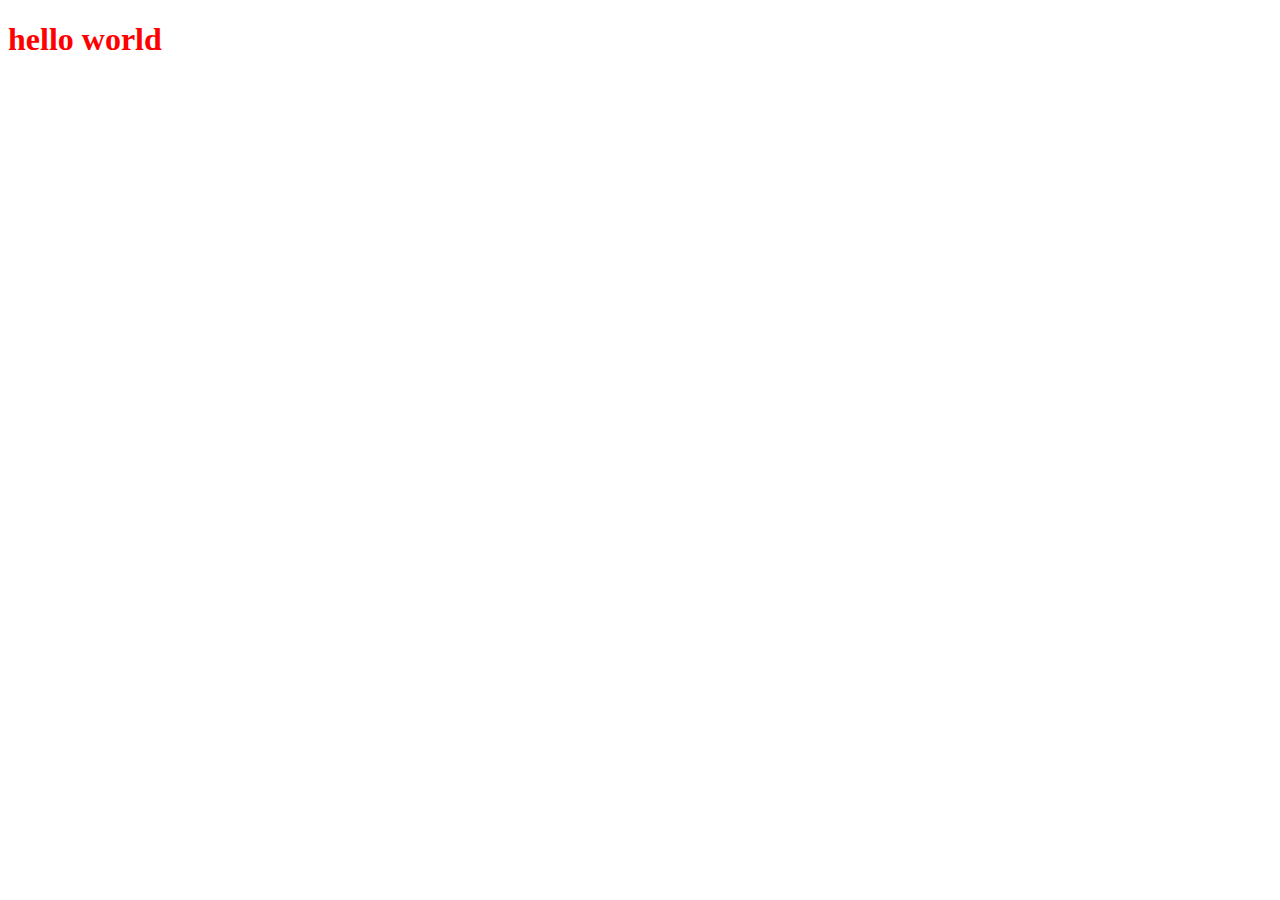
==== index.html @ dcf80837 "remove readme file" ====
<!DOCTYPE html>
<html lang="en">
<head>
    <meta charset="UTF-8">
    <meta name="viewport" content="width=device-width, initial-scale=1.0">
    <meta http-equiv="X-UA-Compatible" content="ie=edge">
    <link rel="stylesheet" href="css/style.css" type="text/css" />
    <title>Document</title>
</head>
<body>
    <h1>hello world</h1>
</body>
</html>
---- css/style.css ----
h1 {
    color: red;
}
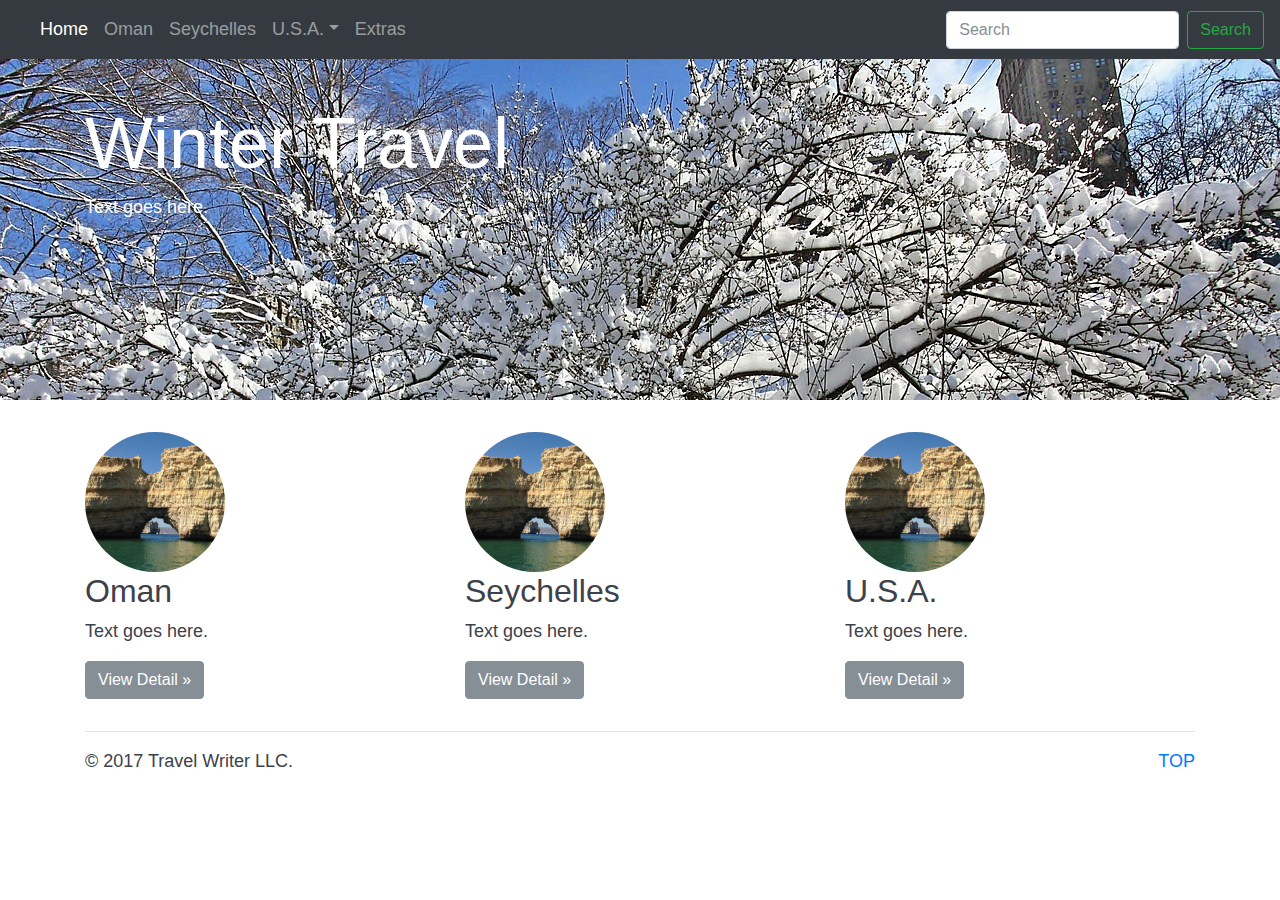
==== commit 604beb34: "initial changes to project" ====
--- a/index.html
+++ b/index.html
@@ -1,13 +1,109 @@
-<!DOCTYPE html>
-<html lang="en">
-<head>
-    <meta charset="UTF-8">
-    <meta name="viewport" content="width=device-width, initial-scale=1.0">
-    <meta http-equiv="X-UA-Compatible" content="ie=edge">
-    <link rel="stylesheet" href="css/style.css" type="text/css" />
-    <title>Document</title>
-</head>
-<body>
-    <h1>hello world</h1>
-</body>
+<!DOCTYPE html>
+<html lang="en">
+    
+    <head>
+        <meta charset="utf-8">
+        <meta name="viewport" content="width=device-width,initial-scale=1 shrink-to-fit=no">
+        <title>Winter Travel</title>
+        <link rel="stylesheet" href="https://maxcdn.bootstrapcdn.com/bootstrap/4.0.0-beta.2/css/bootstrap.min.css" integrity="sha384-PsH8R72JQ3SOdhVi3uxftmaW6Vc51MKb0q5P2rRUpPvrszuE4W1povHYgTpBfshb" crossorigin="anonymous">
+        <link href="css/bootstrap.min.css" rel="stylesheet" type="text/css">
+        <link href="css/style.css" rel="stylesheet" type="text/css">
+    </head>
+    
+    <body>
+        <header>
+            <nav class="navbar navbar-expand-md navbar-dark fixed-top bg-dark">
+                <a class="navbar-brand" href="index.html"></a>
+                <button class="navbar-toggler" type="button" data-toggle="collapse" data-target="#navbarSupportedContent" aria-controls="navbarSupportedContent" aria-expanded="false" aria-label="Toggle navigation">
+                    <span class="navbar-toggler-icon"></span>
+                </button>
+                <div class="collapse navbar-collapse" id="navbarSupportedContent">
+                    <ul class="navbar-nav mr-auto">
+                        <li class="nav-item active">
+                            <a class="nav-link" href="index.html">Home <span class="sr-only">(current)</span></a>
+                        </li>
+                        <li class="nav-item">
+                            <a class="nav-link" href="oman.html">Oman</a>
+                        </li>
+                        <li class="nav-item">
+                        <a class="nav-link" href="seychelles.html">Seychelles</a>
+                        </li>
+                        <li class="nav-item dropdown">
+                            <a class="nav-link dropdown-toggle" href="usa.html" id="navbarDropdown" role="button" data-toggle="dropdown" aria-haspopup="true" aria-expanded="false">U.S.A.</a>
+                            <div class="dropdown-menu" aria-labelledby="navbarDropdown">
+                                <a class="dropdown-item" href="aspen.html">Aspen</a>
+                                <a class="dropdown-item" href="southmainecoast.html">South Maine Coast</a>
+                                </div>
+                        </li>
+                        <li class="nav-item">
+                            <a class="nav-link" href="extras.html">Extras</a>
+                        </li>     
+                    </ul>
+                    <form class="form-inline my-2 my-lg-0">
+                    <input class="form-control mr-sm-2" type="search" placeholder="Search" aria-label="Search">
+                    <button class="btn btn-outline-success my-2 my-sm-0" type="submit">Search</button>
+                    </form>
+                </div>
+            </nav>
+        </header>
+        
+        <main role="main">
+            <!-- Jumbotron Beginning Here -->
+            <div class="jumbotron">
+                <div class="container">
+                    <h1 class="display-3">Winter Travel</h1>
+                    <p>Text goes here.</p>
+                </div>
+            </div>
+            <!-- Ending Here -->
+            
+            <!-- Container Open -->
+            <div class="container">
+                
+                <div class="row">
+                    <div class="col-md-4">
+                        <img class="rounded-circle" src="img/muscat_oman_01.jpg" alt="Generic placeholder image" width="140" height="140">
+                        <h2>Oman</h2>
+                        <p>Text goes here.</p>
+                        <p><a class="btn btn-secondary" href="oman.html" role="button">View Detail &raquo;</a></p>
+                    </div>
+                    <div class="col-md-4">
+                        <img class="rounded-circle" src="img/muscat_oman_01.jpg" alt="Generic placeholder image" width="140" height="140">
+                        <h2>Seychelles</h2>
+                        <p>Text goes here.</p>
+                        <p><a class="btn btn-secondary" href="seychelles.html" role="button">View Detail &raquo;</a></p>
+                    </div>
+                    <div class="col-md-4">
+                        <img class="rounded-circle" src="img/muscat_oman_01.jpg" alt="Generic placeholder image" width="140" height="140">
+                        <h2>U.S.A.</h2>
+                        <p>Text goes here.</p>
+                        <p><a class="btn btn-secondary" href="usa.html" role="button">View Detail &raquo;</a></p>
+                    </div>
+                </div>
+                <hr>
+            </div>
+            <!-- Container Closed -->
+            
+        </main>
+        
+        
+        <footer class="container">
+            <p class="float-right"><a href="#">TOP</a></p>
+            <p>&copy; 2017 Travel Writer LLC.</p>
+        </footer>
+
+
+        
+        
+        <script src="https://code.jquery.com/jquery-3.2.1.slim.min.js" integrity="sha384-KJ3o2DKtIkvYIK3UENzmM7KCkRr/rE9/Qpg6aAZGJwFDMVNA/GpGFF93hXpG5KkN" crossorigin="anonymous"></script>
+        <script src="https://cdnjs.cloudflare.com/ajax/libs/popper.js/1.12.3/umd/popper.min.js" integrity="sha384-vFJXuSJphROIrBnz7yo7oB41mKfc8JzQZiCq4NCceLEaO4IHwicKwpJf9c9IpFgh" crossorigin="anonymous"></script>
+        <script src="https://maxcdn.bootstrapcdn.com/bootstrap/4.0.0-beta.2/js/bootstrap.min.js" integrity="sha384-alpBpkh1PFOepccYVYDB4do5UnbKysX5WZXm3XxPqe5iKTfUKjNkCk9SaVuEZflJ" crossorigin="anonymous"></script>
+        
+        <!--
+        <script src="js/jquery.js"></script>
+        <script src="js/popper.js"></script>
+        <script src="js/bootstrap.js"></script>
+         -->
+        
+    </body>
 </html>--- a/css/style.css
+++ b/css/style.css
@@ -1,3 +1,45 @@
-h1 {
-    color: red;
-}+body {
+    font-family: 'Oswald', sans-serif;
+    font-size: 18px;
+    color: #3d414a;
+    background-color: #ffffff;
+}
+ 
+.jumbotron {
+    background-image: url('../img/winternyc_01.jpg');
+    background-size: cover;
+    color: white;
+    height: 400px;
+    padding-top: 100px;
+}
+
+#dragMe {
+    width: 200px;
+    height: 200px;
+    background: #00f;
+}
+
+#dropHere {
+    width: 400px;
+    height: 400px;
+    background: #f00;
+}
+
+/*.dropped {
+    background: #0f0;
+    font-weight: 900;*/
+}
+
+/*.jumbotron {
+background-image: url('../img/winternyc.jpg');
+
+height: 100%;
+width: 100%;
+background-size: cover;
+}
+
+.jumbotron .container {
+position: relative;
+top:100px;
+}*/
+
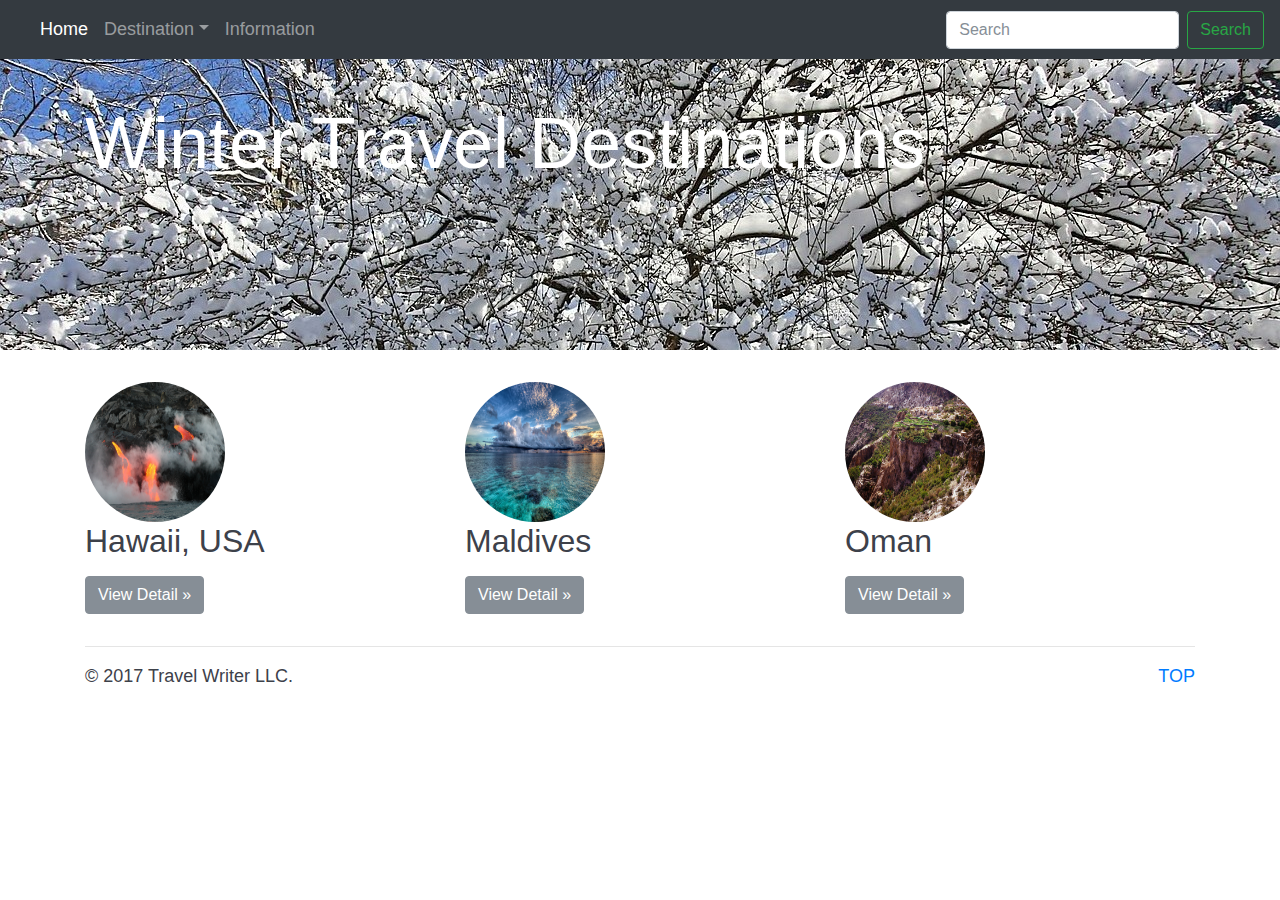
==== commit 73c15b8a: "added text to all files" ====
--- a/index.html
+++ b/index.html
@@ -6,7 +6,9 @@
         <meta name="viewport" content="width=device-width,initial-scale=1 shrink-to-fit=no">
         <title>Winter Travel</title>
         <link rel="stylesheet" href="https://maxcdn.bootstrapcdn.com/bootstrap/4.0.0-beta.2/css/bootstrap.min.css" integrity="sha384-PsH8R72JQ3SOdhVi3uxftmaW6Vc51MKb0q5P2rRUpPvrszuE4W1povHYgTpBfshb" crossorigin="anonymous">
+        <!-- Bootstraps Core CSS -->
         <link href="css/bootstrap.min.css" rel="stylesheet" type="text/css">
+        <!-- Custom Styles  -->
         <link href="css/style.css" rel="stylesheet" type="text/css">
     </head>
     
@@ -22,21 +24,16 @@
                         <li class="nav-item active">
                             <a class="nav-link" href="index.html">Home <span class="sr-only">(current)</span></a>
                         </li>
-                        <li class="nav-item">
-                            <a class="nav-link" href="oman.html">Oman</a>
-                        </li>
-                        <li class="nav-item">
-                        <a class="nav-link" href="seychelles.html">Seychelles</a>
-                        </li>
                         <li class="nav-item dropdown">
-                            <a class="nav-link dropdown-toggle" href="usa.html" id="navbarDropdown" role="button" data-toggle="dropdown" aria-haspopup="true" aria-expanded="false">U.S.A.</a>
+                            <a class="nav-link dropdown-toggle" href="destinations.html" id="navbarDropdown" role="button" data-toggle="dropdown" aria-haspopup="true" aria-expanded="false">Destination</a>
                             <div class="dropdown-menu" aria-labelledby="navbarDropdown">
-                                <a class="dropdown-item" href="aspen.html">Aspen</a>
-                                <a class="dropdown-item" href="southmainecoast.html">South Maine Coast</a>
+                                <a class="dropdown-item" href="hawaii.html">Hawaii, U.S.A.</a>
+                                <a class="dropdown-item" href="maldives.html">Maldives</a>
+                                <a class="dropdown-item" href="oman.html">Oman</a>
                                 </div>
                         </li>
                         <li class="nav-item">
-                            <a class="nav-link" href="extras.html">Extras</a>
+                            <a class="nav-link" href="information.html">Information</a>
                         </li>     
                     </ul>
                     <form class="form-inline my-2 my-lg-0">
@@ -51,8 +48,8 @@
             <!-- Jumbotron Beginning Here -->
             <div class="jumbotron">
                 <div class="container">
-                    <h1 class="display-3">Winter Travel</h1>
-                    <p>Text goes here.</p>
+                    <h1 class="display-3">Winter Travel Destinations</h1>
+                    <p></p>
                 </div>
             </div>
             <!-- Ending Here -->
@@ -62,22 +59,22 @@
                 
                 <div class="row">
                     <div class="col-md-4">
-                        <img class="rounded-circle" src="img/muscat_oman_01.jpg" alt="Generic placeholder image" width="140" height="140">
-                        <h2>Oman</h2>
-                        <p>Text goes here.</p>
-                        <p><a class="btn btn-secondary" href="oman.html" role="button">View Detail &raquo;</a></p>
+                        <img class="rounded-circle" src="img/hawaii_volcanoes_01.jpg" alt="Generic placeholder image" width="140" height="140">
+                        <h2>Hawaii, USA</h2>
+                        <p></p>
+                        <p><a class="btn btn-secondary" href="hawaii.html" role="button">View Detail &raquo;</a></p>
                     </div>
                     <div class="col-md-4">
-                        <img class="rounded-circle" src="img/muscat_oman_01.jpg" alt="Generic placeholder image" width="140" height="140">
-                        <h2>Seychelles</h2>
-                        <p>Text goes here.</p>
-                        <p><a class="btn btn-secondary" href="seychelles.html" role="button">View Detail &raquo;</a></p>
+                        <img class="rounded-circle" src="img/maldives_panorama.jpg" alt="Generic placeholder image" width="140" height="140">
+                        <h2>Maldives</h2>
+                        <p></p>
+                        <p><a class="btn btn-secondary" href="maldives.html" role="button">View Detail &raquo;</a></p>
                     </div>
                     <div class="col-md-4">
-                        <img class="rounded-circle" src="img/muscat_oman_01.jpg" alt="Generic placeholder image" width="140" height="140">
-                        <h2>U.S.A.</h2>
-                        <p>Text goes here.</p>
-                        <p><a class="btn btn-secondary" href="usa.html" role="button">View Detail &raquo;</a></p>
+                        <img class="rounded-circle" src="img/oman_ja_stepgarden.jpg" alt="Generic placeholder image" width="140" height="140">
+                        <h2>Oman</h2>
+                        <p></p>
+                        <p><a class="btn btn-secondary" href="oman.html" role="button">View Detail &raquo;</a></p>
                     </div>
                 </div>
                 <hr>
--- a/css/style.css
+++ b/css/style.css
@@ -2,16 +2,26 @@
     font-family: 'Oswald', sans-serif;
     font-size: 18px;
     color: #3d414a;
-    background-color: #ffffff;
+    background-color: #fff;
 }
  
 .jumbotron {
     background-image: url('../img/winternyc_01.jpg');
     background-size: cover;
     color: white;
-    height: 400px;
+    height: 350px;
     padding-top: 100px;
 }
+
+/*.row {
+    align-content: center;
+}*/
+    
+.social-likes {
+    display: flex;
+}
+
+
 
 #dragMe {
     width: 200px;
@@ -23,6 +33,7 @@
     width: 400px;
     height: 400px;
     background: #f00;
+    padding-top: 300px;
 }
 
 /*.dropped {
